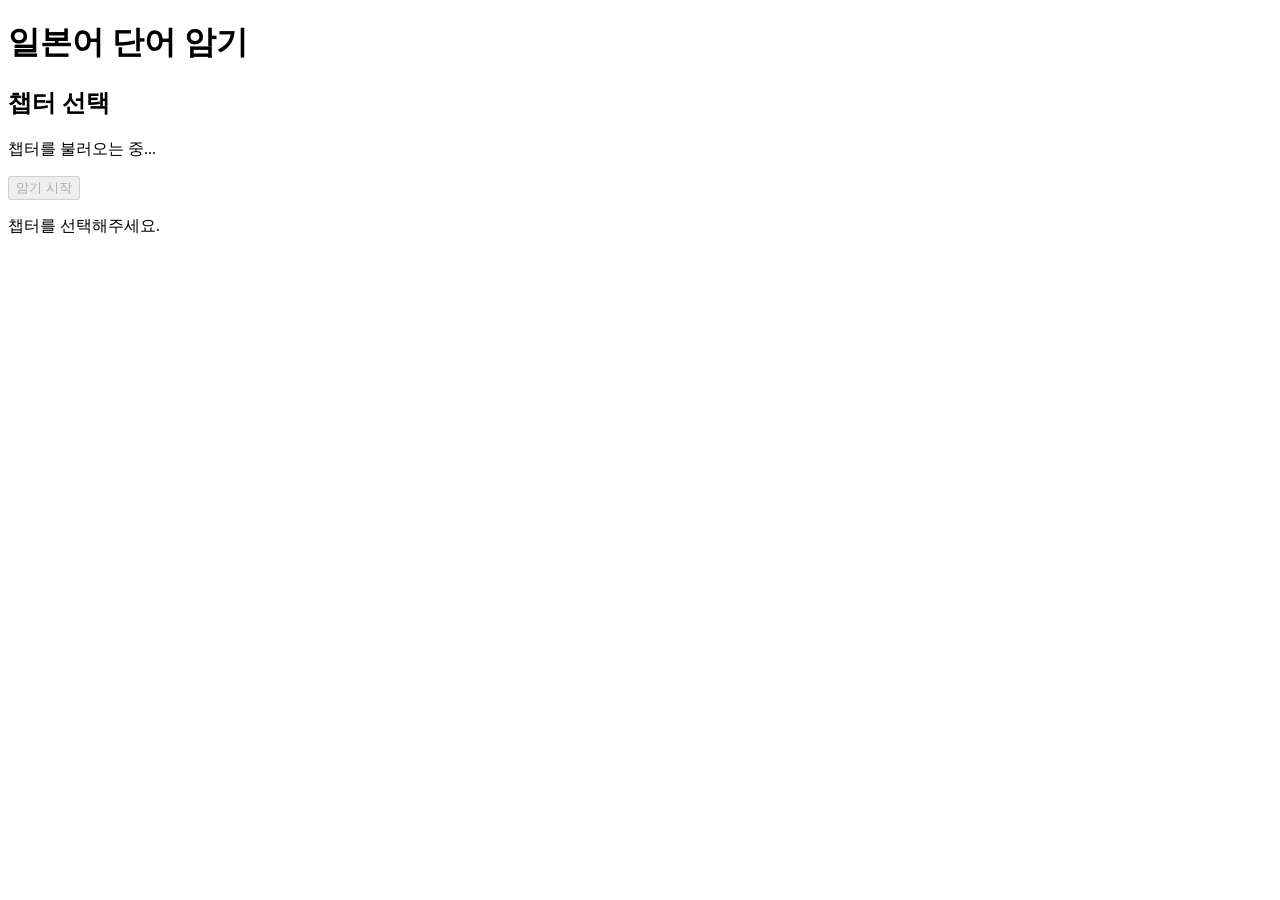
==== index.html @ b26f2b2a "Add files via upload" ====
<!DOCTYPE html>
<html lang="ko">
<head>
    <meta charset="UTF-8">
    <meta name="viewport" content="width=device-width, initial-scale=1.0">

    <title>일본어 단어 암기</title>

    <link rel="stylesheet" href="css/style.css">
</head>

<body>

<header class="site-header">
    <h1>일본어 단어 암기</h1>
</header>


<main class="main-container">

    <section class="chapter-section">

        <h2>챕터 선택</h2>

        <div id="chapterList" class="chapter-list">
            <p class="loading">
                챕터를 불러오는 중...
            </p>
        </div>

    </section>


    <section class="start-section">

        <button
            id="startButton"
            class="primary-button"
            disabled
        >
            암기 시작
        </button>

        <p
            id="selectionInfo"
            class="selection-info"
        >
            챕터를 선택해주세요.
        </p>

    </section>

</main>


<script src="js/common.js"></script>
<script src="js/main.js"></script>

</body>
</html>
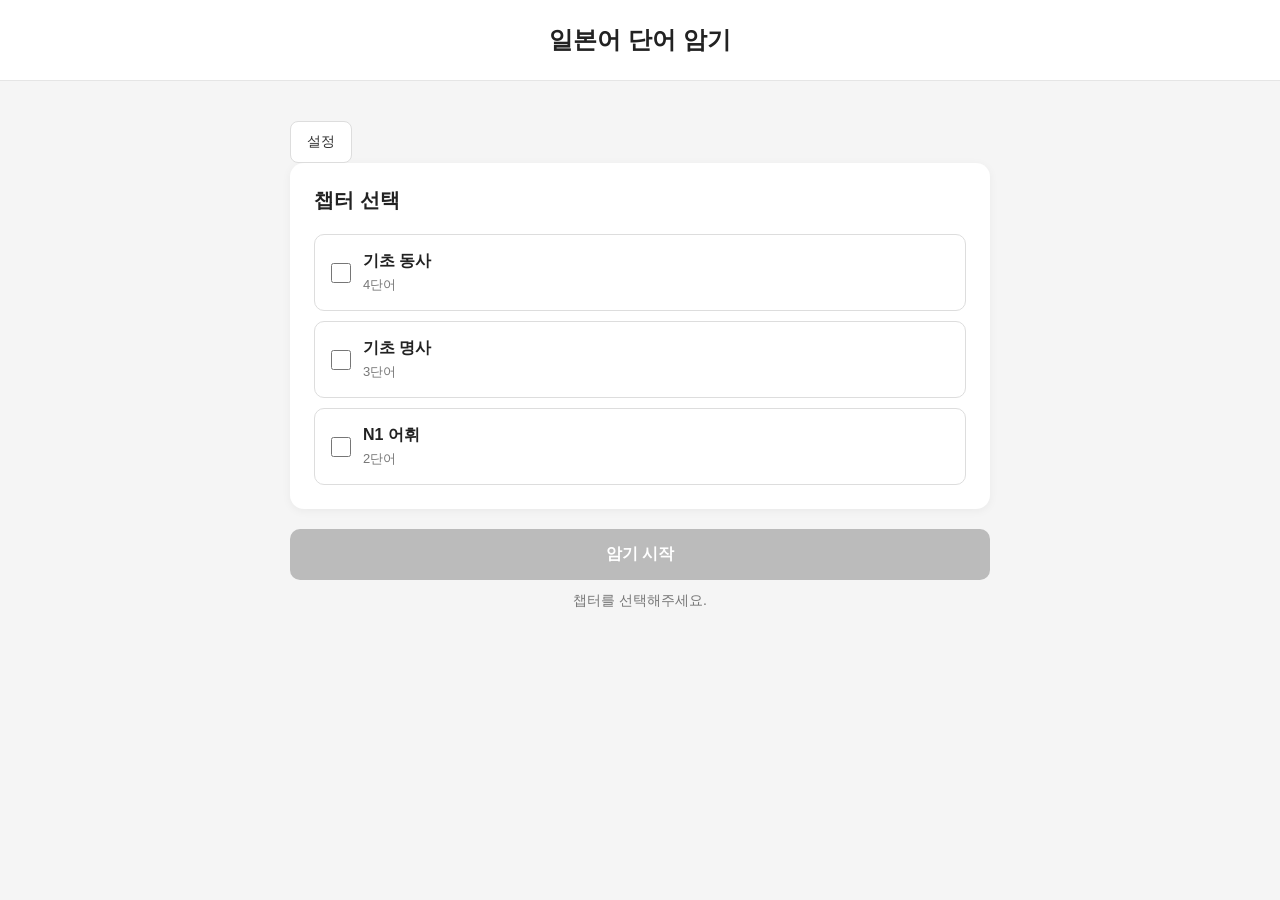
==== commit 467a1150: "Update index.html" ====
--- a/index.html
+++ b/index.html
@@ -17,7 +17,14 @@
 
 
 <main class="main-container">
-
+<div class="settings-link-container">
+    <button
+        id="settingsButton"
+        class="secondary-button"
+    >
+        설정
+    </button>
+</div>
     <section class="chapter-section">
 
         <h2>챕터 선택</h2>
@@ -57,4 +64,4 @@
 <script src="js/main.js"></script>
 
 </body>
-</html>+</html>
--- a/css/style.css
+++ b/css/style.css
@@ -0,0 +1,886 @@
+* {
+    box-sizing: border-box;
+}
+
+
+html,
+body {
+    margin: 0;
+    padding: 0;
+    min-height: 100%;
+}
+
+
+body {
+    font-family:
+        -apple-system,
+        BlinkMacSystemFont,
+        "Segoe UI",
+        "Noto Sans KR",
+        sans-serif;
+
+    background: #f5f5f5;
+    color: #222;
+}
+
+
+button {
+    font-family: inherit;
+}
+
+
+/* =========================
+   공통 헤더
+========================= */
+
+.site-header {
+    width: 100%;
+
+    padding: 24px 20px;
+
+    text-align: center;
+
+    background: #ffffff;
+
+    border-bottom: 1px solid #e5e5e5;
+}
+
+
+.site-header h1 {
+    margin: 0;
+
+    font-size: 24px;
+    font-weight: 700;
+}
+
+
+/* =========================
+   메인 페이지
+========================= */
+
+.main-container {
+    width: min(700px, calc(100% - 32px));
+
+    margin: 40px auto;
+}
+
+
+.chapter-section {
+    padding: 24px;
+
+    background: #ffffff;
+
+    border-radius: 14px;
+
+    box-shadow:
+        0 2px 10px rgba(0, 0, 0, 0.05);
+}
+
+
+.chapter-section h2 {
+    margin: 0 0 20px;
+
+    font-size: 20px;
+}
+
+
+.chapter-list {
+    display: flex;
+
+    flex-direction: column;
+
+    gap: 10px;
+}
+
+
+/* 챕터 */
+
+.chapter-item {
+    display: flex;
+
+    align-items: center;
+
+    gap: 12px;
+
+    padding: 16px;
+
+    border: 1px solid #dddddd;
+
+    border-radius: 10px;
+
+    cursor: pointer;
+
+    transition:
+        background-color 0.15s,
+        border-color 0.15s;
+}
+
+
+.chapter-item:hover {
+    background: #fafafa;
+}
+
+
+.chapter-item.selected {
+    background: #f0f0f0;
+
+    border-color: #222;
+}
+
+
+.chapter-checkbox {
+    width: 20px;
+    height: 20px;
+
+    margin: 0;
+
+    flex-shrink: 0;
+}
+
+
+.chapter-info {
+    flex: 1;
+
+    min-width: 0;
+}
+
+
+.chapter-name {
+    font-size: 16px;
+
+    font-weight: 600;
+}
+
+
+.chapter-count {
+    margin-top: 4px;
+
+    color: #777;
+
+    font-size: 13px;
+}
+
+
+/* 시작 버튼 */
+
+.start-section {
+    margin-top: 20px;
+
+    text-align: center;
+}
+
+
+.primary-button {
+    width: 100%;
+
+    padding: 15px 20px;
+
+    border: none;
+
+    border-radius: 10px;
+
+    background: #222;
+
+    color: white;
+
+    font-size: 16px;
+
+    font-weight: 600;
+
+    cursor: pointer;
+}
+
+
+.primary-button:hover {
+    background: #333;
+}
+
+
+.primary-button:disabled {
+    background: #bbb;
+
+    cursor: not-allowed;
+}
+
+
+.selection-info {
+    margin: 12px 0 0;
+
+    color: #777;
+
+    font-size: 14px;
+}
+
+
+/* 로딩 / 오류 */
+
+.loading,
+.error-message {
+    padding: 20px 0;
+
+    text-align: center;
+
+    color: #777;
+}
+
+
+/* =========================
+   퀴즈 페이지
+========================= */
+
+.quiz-container {
+    width: min(700px, calc(100% - 32px));
+
+    margin: 40px auto;
+}
+
+
+/* 상단 */
+
+.quiz-top {
+    display: flex;
+
+    align-items: center;
+
+    justify-content: space-between;
+
+    margin-bottom: 16px;
+}
+
+
+.quiz-progress {
+    font-size: 14px;
+
+    color: #777;
+}
+
+
+.exit-button {
+    padding: 8px 14px;
+
+    border: 1px solid #ddd;
+
+    border-radius: 8px;
+
+    background: #ffffff;
+
+    color: #555;
+
+    font-size: 14px;
+
+    cursor: pointer;
+}
+
+
+.exit-button:hover {
+    background: #f5f5f5;
+}
+
+
+/* =========================
+   일본어 단어 블록
+========================= */
+
+.word-card {
+    display: flex;
+
+    align-items: center;
+
+    justify-content: center;
+
+    min-height: 180px;
+
+    padding: 30px;
+
+    background: #ffffff;
+
+    border-radius: 14px;
+
+    box-shadow:
+        0 2px 10px rgba(0, 0, 0, 0.05);
+}
+
+
+.word-text {
+    font-size: clamp(36px, 8vw, 64px);
+
+    font-weight: 600;
+
+    text-align: center;
+
+    word-break: keep-all;
+}
+
+
+/* =========================
+   답 블록
+========================= */
+
+.answer-card {
+    display: flex;
+
+    align-items: center;
+
+    justify-content: center;
+
+    min-height: 180px;
+
+    margin-top: 16px;
+
+    padding: 30px;
+
+    background: #ffffff;
+
+    border: 2px solid transparent;
+
+    border-radius: 14px;
+
+    cursor: pointer;
+
+    box-shadow:
+        0 2px 10px rgba(0, 0, 0, 0.05);
+
+    transition:
+        border-color 0.15s,
+        background-color 0.15s;
+}
+
+
+.answer-card:hover {
+    background: #fafafa;
+}
+
+
+.answer-card:focus {
+    outline: none;
+}
+
+
+.answer-card.revealed {
+    border-color: #ddd;
+
+    cursor: default;
+}
+
+
+.answer-content {
+    text-align: center;
+
+    color: #888;
+
+    font-size: 16px;
+}
+
+
+.answer-card.revealed .answer-content {
+    color: #222;
+}
+
+
+.reading {
+    margin-bottom: 12px;
+
+    font-size: 26px;
+}
+
+
+.meaning {
+    font-size: 20px;
+
+    font-weight: 600;
+}
+
+
+/* =========================
+   정답 / 오답 버튼
+========================= */
+
+.result-buttons {
+    display: grid;
+
+    grid-template-columns: 1fr 1fr;
+
+    gap: 12px;
+
+    margin-top: 16px;
+}
+
+
+.result-button {
+    padding: 16px;
+
+    border: none;
+
+    border-radius: 10px;
+
+    color: white;
+
+    font-size: 16px;
+
+    font-weight: 600;
+
+    cursor: pointer;
+}
+
+
+.wrong-button {
+    background: #555;
+}
+
+
+.wrong-button:hover {
+    background: #444;
+}
+
+
+.correct-button {
+    background: #222;
+}
+
+
+.correct-button:hover {
+    background: #333;
+}
+
+
+/* =========================
+   공통
+========================= */
+
+.hidden {
+    display: none !important;
+}
+
+
+/* =========================
+   모바일
+========================= */
+
+@media (max-width: 600px) {
+
+    .site-header {
+        padding: 18px 16px;
+    }
+
+
+    .site-header h1 {
+        font-size: 20px;
+    }
+
+
+    .main-container,
+    .quiz-container {
+        width: calc(100% - 24px);
+
+        margin: 24px auto;
+    }
+
+
+    .chapter-section {
+        padding: 18px;
+    }
+
+
+    .word-card,
+    .answer-card {
+        min-height: 150px;
+    }
+
+
+    .result-button {
+        padding: 14px;
+    }
+}
+/* =========================
+   설정 페이지
+========================= */
+
+.settings-container {
+    width: min(800px, calc(100% - 32px));
+
+    margin: 40px auto;
+}
+
+
+.settings-section {
+    margin-bottom: 20px;
+
+    padding: 24px;
+
+    background: #ffffff;
+
+    border-radius: 14px;
+
+    box-shadow:
+        0 2px 10px rgba(0, 0, 0, 0.05);
+}
+
+
+.settings-section h2 {
+    margin: 0 0 20px;
+
+    font-size: 20px;
+}
+
+
+/* =========================
+   입력
+========================= */
+
+.input-group {
+    margin-bottom: 16px;
+}
+
+
+.input-group label {
+    display: block;
+
+    margin-bottom: 7px;
+
+    font-size: 14px;
+
+    font-weight: 600;
+}
+
+
+.input-group input,
+.input-group select {
+    width: 100%;
+
+    padding: 12px 14px;
+
+    border: 1px solid #ddd;
+
+    border-radius: 8px;
+
+    background: #ffffff;
+
+    color: #222;
+
+    font-size: 15px;
+
+    outline: none;
+}
+
+
+.input-group input:focus,
+.input-group select:focus {
+    border-color: #777;
+}
+
+
+/* =========================
+   버튼
+========================= */
+
+.secondary-button {
+    padding: 11px 16px;
+
+    border: 1px solid #ddd;
+
+    border-radius: 8px;
+
+    background: #ffffff;
+
+    color: #333;
+
+    font-size: 14px;
+
+    cursor: pointer;
+}
+
+
+.secondary-button:hover {
+    background: #f5f5f5;
+}
+
+
+.full-button {
+    width: 100%;
+
+    margin-top: 12px;
+}
+
+
+.back-button {
+    width: 100%;
+
+    margin-bottom: 40px;
+
+    padding: 14px;
+
+    border: 1px solid #ddd;
+
+    border-radius: 10px;
+
+    background: #ffffff;
+
+    color: #555;
+
+    font-size: 15px;
+
+    cursor: pointer;
+}
+
+
+.back-button:hover {
+    background: #f5f5f5;
+}
+
+
+/* =========================
+   현재 데이터
+========================= */
+
+.data-list {
+    display: flex;
+
+    flex-direction: column;
+
+    gap: 12px;
+}
+
+
+.data-chapter {
+    padding: 16px;
+
+    border: 1px solid #ddd;
+
+    border-radius: 10px;
+}
+
+
+.data-chapter-header {
+    display: flex;
+
+    align-items: center;
+
+    justify-content: space-between;
+
+    gap: 12px;
+
+    padding-bottom: 12px;
+
+    border-bottom: 1px solid #eee;
+}
+
+
+.data-chapter-name {
+    font-size: 16px;
+
+    font-weight: 600;
+}
+
+
+.data-chapter-count {
+    margin-top: 4px;
+
+    color: #777;
+
+    font-size: 13px;
+}
+
+
+/* =========================
+   단어 목록
+========================= */
+
+.data-word-list {
+    display: flex;
+
+    flex-direction: column;
+
+    gap: 8px;
+
+    margin-top: 12px;
+}
+
+
+.data-word {
+    display: flex;
+
+    align-items: center;
+
+    justify-content: space-between;
+
+    gap: 12px;
+
+    padding: 12px;
+
+    background: #f8f8f8;
+
+    border-radius: 8px;
+}
+
+
+.data-word-info {
+    min-width: 0;
+}
+
+
+.data-word-text {
+    font-size: 18px;
+
+    font-weight: 600;
+}
+
+
+.data-word-reading {
+    margin-top: 3px;
+
+    font-size: 14px;
+
+    color: #555;
+}
+
+
+.data-word-meaning {
+    margin-top: 3px;
+
+    font-size: 14px;
+
+    color: #777;
+}
+
+
+/* =========================
+   삭제 버튼
+========================= */
+
+.delete-button {
+    flex-shrink: 0;
+
+    padding: 7px 10px;
+
+    border: 1px solid #ddd;
+
+    border-radius: 7px;
+
+    background: #ffffff;
+
+    color: #777;
+
+    font-size: 12px;
+
+    cursor: pointer;
+}
+
+
+.delete-button:hover {
+    background: #f0f0f0;
+
+    color: #222;
+}
+
+
+.word-delete-button {
+    padding: 6px 9px;
+}
+
+
+/* =========================
+   JSON
+========================= */
+
+.json-header {
+    display: flex;
+
+    align-items: center;
+
+    justify-content: space-between;
+
+    gap: 12px;
+
+    margin-bottom: 12px;
+}
+
+
+.json-header h2 {
+    margin: 0;
+}
+
+
+.json-output {
+    display: block;
+
+    width: 100%;
+
+    min-height: 400px;
+
+    padding: 14px;
+
+    border: 1px solid #ddd;
+
+    border-radius: 8px;
+
+    background: #f8f8f8;
+
+    color: #222;
+
+    font-family:
+        Consolas,
+        "Courier New",
+        monospace;
+
+    font-size: 13px;
+
+    line-height: 1.5;
+
+    resize: vertical;
+
+    outline: none;
+}
+
+
+/* =========================
+   빈 데이터
+========================= */
+
+.empty-message {
+    margin: 12px 0;
+
+    color: #888;
+
+    font-size: 14px;
+}
+
+
+/* =========================
+   모바일
+========================= */
+
+@media (max-width: 600px) {
+
+    .settings-container {
+        width: calc(100% - 24px);
+
+        margin: 24px auto;
+    }
+
+
+    .settings-section {
+        padding: 18px;
+    }
+
+
+    .data-chapter-header {
+        align-items: flex-start;
+    }
+
+
+    .data-word {
+        align-items: flex-start;
+    }
+
+
+    .json-header {
+        align-items: flex-start;
+
+        flex-direction: column;
+    }
+
+
+    .json-output {
+        min-height: 300px;
+    }
+}
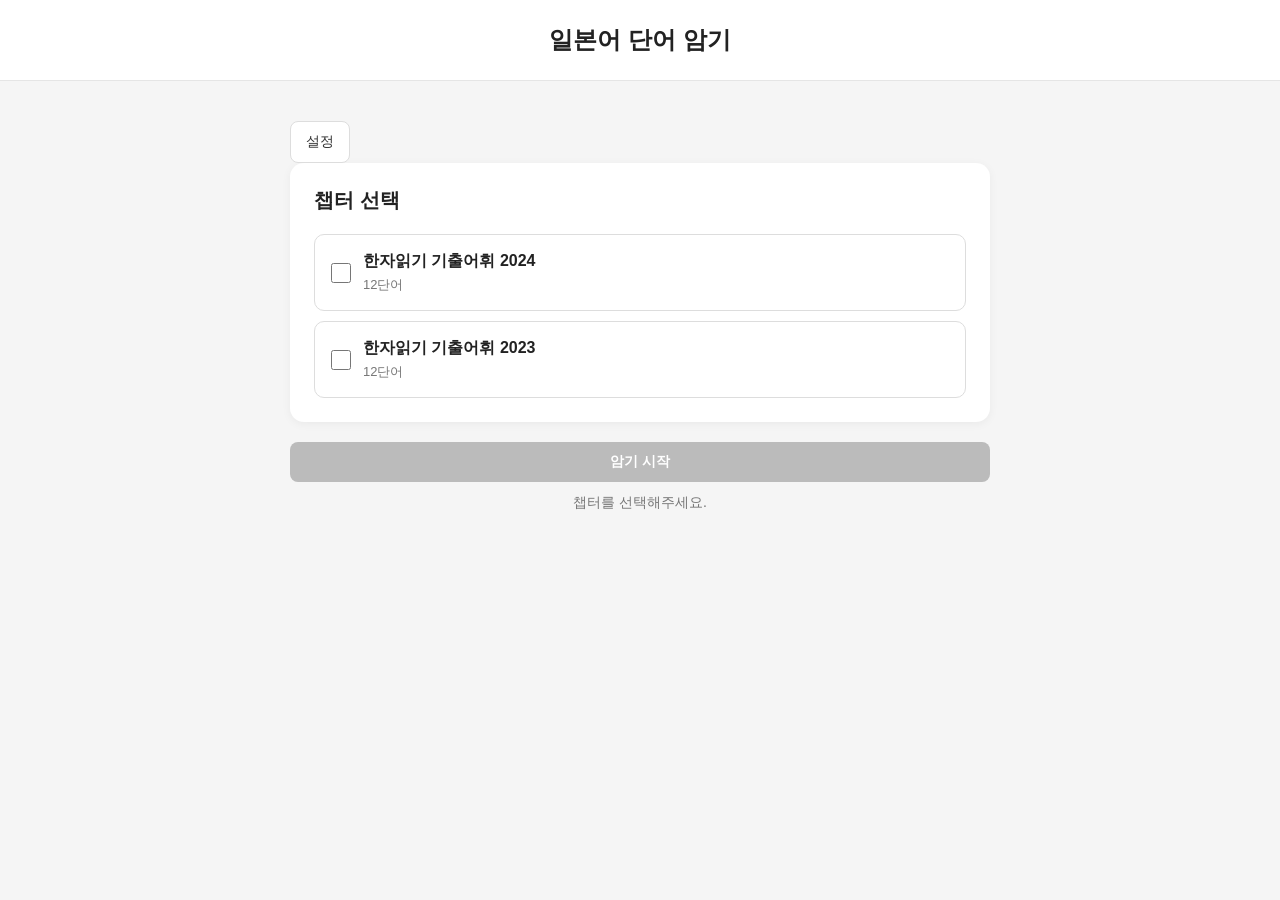
==== commit 0bc80f92: "add icon link" ====
--- a/index.html
+++ b/index.html
@@ -1,6 +1,7 @@
 <!DOCTYPE html>
 <html lang="ko">
 <head>
+    <link rel="icon" href="./icon.png">
     <meta charset="UTF-8">
     <meta name="viewport" content="width=device-width, initial-scale=1.0">
 
--- a/css/style.css
+++ b/css/style.css
@@ -498,7 +498,46 @@
 .settings-container {
     width: min(800px, calc(100% - 32px));
 
-    margin: 40px auto;
+    margin: 32px auto 50px;
+}
+
+
+.settings-top {
+    display: flex;
+
+    justify-content: flex-start;
+
+    margin-bottom: 16px;
+}
+
+
+/*
+ * a 태그를 버튼처럼 사용
+ *
+ * JS에 의존하지 않고
+ * index.html로 직접 이동한다.
+ */
+.back-button {
+    display: inline-block;
+
+    padding: 10px 14px;
+
+    border: 1px solid #ddd;
+
+    border-radius: 8px;
+
+    background: #fff;
+
+    color: #555;
+
+    font-size: 14px;
+
+    text-decoration: none;
+}
+
+
+.back-button:hover {
+    background: #f5f5f5;
 }
 
 
@@ -507,7 +546,7 @@
 
     padding: 24px;
 
-    background: #ffffff;
+    background: #fff;
 
     border-radius: 14px;
 
@@ -517,25 +556,53 @@
 
 
 .settings-section h2 {
-    margin: 0 0 20px;
+    margin: 0 0 18px;
 
     font-size: 20px;
 }
 
 
 /* =========================
+   챕터 선택
+========================= */
+
+.chapter-select-row {
+    display: flex;
+
+    gap: 10px;
+}
+
+
+.chapter-select-row select {
+    flex: 1;
+
+    min-width: 0;
+
+    padding: 12px;
+
+    border: 1px solid #ddd;
+
+    border-radius: 8px;
+
+    background: #fff;
+
+    font-size: 15px;
+}
+
+
+/* =========================
    입력
 ========================= */
 
 .input-group {
-    margin-bottom: 16px;
+    margin-bottom: 14px;
 }
 
 
 .input-group label {
     display: block;
 
-    margin-bottom: 7px;
+    margin-bottom: 6px;
 
     font-size: 14px;
 
@@ -543,28 +610,22 @@
 }
 
 
-.input-group input,
-.input-group select {
+.input-group input {
     width: 100%;
 
-    padding: 12px 14px;
+    padding: 11px 13px;
 
     border: 1px solid #ddd;
 
     border-radius: 8px;
 
-    background: #ffffff;
-
-    color: #222;
+    outline: none;
 
     font-size: 15px;
-
-    outline: none;
-}
-
-
-.input-group input:focus,
-.input-group select:focus {
+}
+
+
+.input-group input:focus {
     border-color: #777;
 }
 
@@ -573,20 +634,43 @@
    버튼
 ========================= */
 
+.primary-button,
+.secondary-button,
+.danger-button {
+    padding: 11px 15px;
+
+    border-radius: 8px;
+
+    font-size: 14px;
+
+    cursor: pointer;
+}
+
+
+.primary-button {
+    width: 100%;
+
+    border: none;
+
+    background: #222;
+
+    color: #fff;
+
+    font-weight: 600;
+}
+
+
+.primary-button:hover {
+    background: #333;
+}
+
+
 .secondary-button {
-    padding: 11px 16px;
-
     border: 1px solid #ddd;
 
-    border-radius: 8px;
-
-    background: #ffffff;
+    background: #fff;
 
     color: #333;
-
-    font-size: 14px;
-
-    cursor: pointer;
 }
 
 
@@ -595,6 +679,24 @@
 }
 
 
+.danger-button {
+    border: 1px solid #ddd;
+
+    background: #fff;
+
+    color: #c33;
+
+    white-space: nowrap;
+}
+
+
+.danger-button:hover {
+    background: #fafafa;
+
+    border-color: #c33;
+}
+
+
 .full-button {
     width: 100%;
 
@@ -602,179 +704,96 @@
 }
 
 
-.back-button {
-    width: 100%;
-
-    margin-bottom: 40px;
-
-    padding: 14px;
+/* =========================
+   단어 편집
+========================= */
+
+.word-editor-header {
+    display: flex;
+
+    align-items: center;
+
+    justify-content: space-between;
+
+    margin-top: 30px;
+
+    margin-bottom: 14px;
+
+    padding-top: 20px;
+
+    border-top: 1px solid #eee;
+}
+
+
+.word-editor-header h2 {
+    margin: 0;
+
+    font-size: 18px;
+}
+
+
+.word-count {
+    color: #777;
+
+    font-size: 14px;
+}
+
+
+.word-editor-list {
+    display: flex;
+
+    flex-direction: column;
+
+    gap: 14px;
+}
+
+
+.word-edit-item {
+    padding: 18px;
 
     border: 1px solid #ddd;
 
     border-radius: 10px;
-
-    background: #ffffff;
-
-    color: #555;
-
-    font-size: 15px;
-
-    cursor: pointer;
-}
-
-
-.back-button:hover {
-    background: #f5f5f5;
-}
-
-
-/* =========================
-   현재 데이터
-========================= */
-
-.data-list {
-    display: flex;
-
-    flex-direction: column;
-
-    gap: 12px;
-}
-
-
-.data-chapter {
-    padding: 16px;
-
-    border: 1px solid #ddd;
+}
+
+
+.word-edit-item .input-group:last-of-type {
+    margin-bottom: 16px;
+}
+
+
+.word-action-row {
+    display: flex;
+
+    gap: 8px;
+}
+
+
+.word-action-row .secondary-button,
+.word-action-row .danger-button {
+    flex: 1;
+}
+
+
+/* =========================
+   단어 추가
+========================= */
+
+.add-word-box {
+    margin-top: 24px;
+
+    padding: 18px;
+
+    background: #f8f8f8;
 
     border-radius: 10px;
 }
 
 
-.data-chapter-header {
-    display: flex;
-
-    align-items: center;
-
-    justify-content: space-between;
-
-    gap: 12px;
-
-    padding-bottom: 12px;
-
-    border-bottom: 1px solid #eee;
-}
-
-
-.data-chapter-name {
-    font-size: 16px;
-
-    font-weight: 600;
-}
-
-
-.data-chapter-count {
-    margin-top: 4px;
-
-    color: #777;
-
-    font-size: 13px;
-}
-
-
-/* =========================
-   단어 목록
-========================= */
-
-.data-word-list {
-    display: flex;
-
-    flex-direction: column;
-
-    gap: 8px;
-
-    margin-top: 12px;
-}
-
-
-.data-word {
-    display: flex;
-
-    align-items: center;
-
-    justify-content: space-between;
-
-    gap: 12px;
-
-    padding: 12px;
-
-    background: #f8f8f8;
-
-    border-radius: 8px;
-}
-
-
-.data-word-info {
-    min-width: 0;
-}
-
-
-.data-word-text {
-    font-size: 18px;
-
-    font-weight: 600;
-}
-
-
-.data-word-reading {
-    margin-top: 3px;
-
-    font-size: 14px;
-
-    color: #555;
-}
-
-
-.data-word-meaning {
-    margin-top: 3px;
-
-    font-size: 14px;
-
-    color: #777;
-}
-
-
-/* =========================
-   삭제 버튼
-========================= */
-
-.delete-button {
-    flex-shrink: 0;
-
-    padding: 7px 10px;
-
-    border: 1px solid #ddd;
-
-    border-radius: 7px;
-
-    background: #ffffff;
-
-    color: #777;
-
-    font-size: 12px;
-
-    cursor: pointer;
-}
-
-
-.delete-button:hover {
-    background: #f0f0f0;
-
-    color: #222;
-}
-
-
-.word-delete-button {
-    padding: 6px 9px;
+.add-word-box h3 {
+    margin: 0 0 16px;
+
+    font-size: 17px;
 }
 
 
@@ -801,11 +820,9 @@
 
 
 .json-output {
-    display: block;
-
     width: 100%;
 
-    min-height: 400px;
+    min-height: 450px;
 
     padding: 14px;
 
@@ -832,16 +849,17 @@
 }
 
 
-/* =========================
-   빈 데이터
-========================= */
-
 .empty-message {
-    margin: 12px 0;
+    margin: 10px 0;
 
     color: #888;
 
     font-size: 14px;
+}
+
+
+.hidden {
+    display: none !important;
 }
 
 
@@ -854,7 +872,7 @@
     .settings-container {
         width: calc(100% - 24px);
 
-        margin: 24px auto;
+        margin-top: 24px;
     }
 
 
@@ -863,24 +881,34 @@
     }
 
 
-    .data-chapter-header {
-        align-items: flex-start;
-    }
-
-
-    .data-word {
-        align-items: flex-start;
+    .chapter-select-row {
+        flex-direction: column;
+    }
+
+
+    .chapter-select-row .danger-button {
+        width: 100%;
     }
 
 
     .json-header {
-        align-items: flex-start;
+        align-items: stretch;
 
         flex-direction: column;
     }
 
 
-    .json-output {
-        min-height: 300px;
-    }
-}
+    .json-header .secondary-button {
+        width: 100%;
+    }
+
+
+    .word-action-row {
+        flex-direction: column;
+    }
+
+
+    .word-action-row button {
+        width: 100%;
+    }
+}
